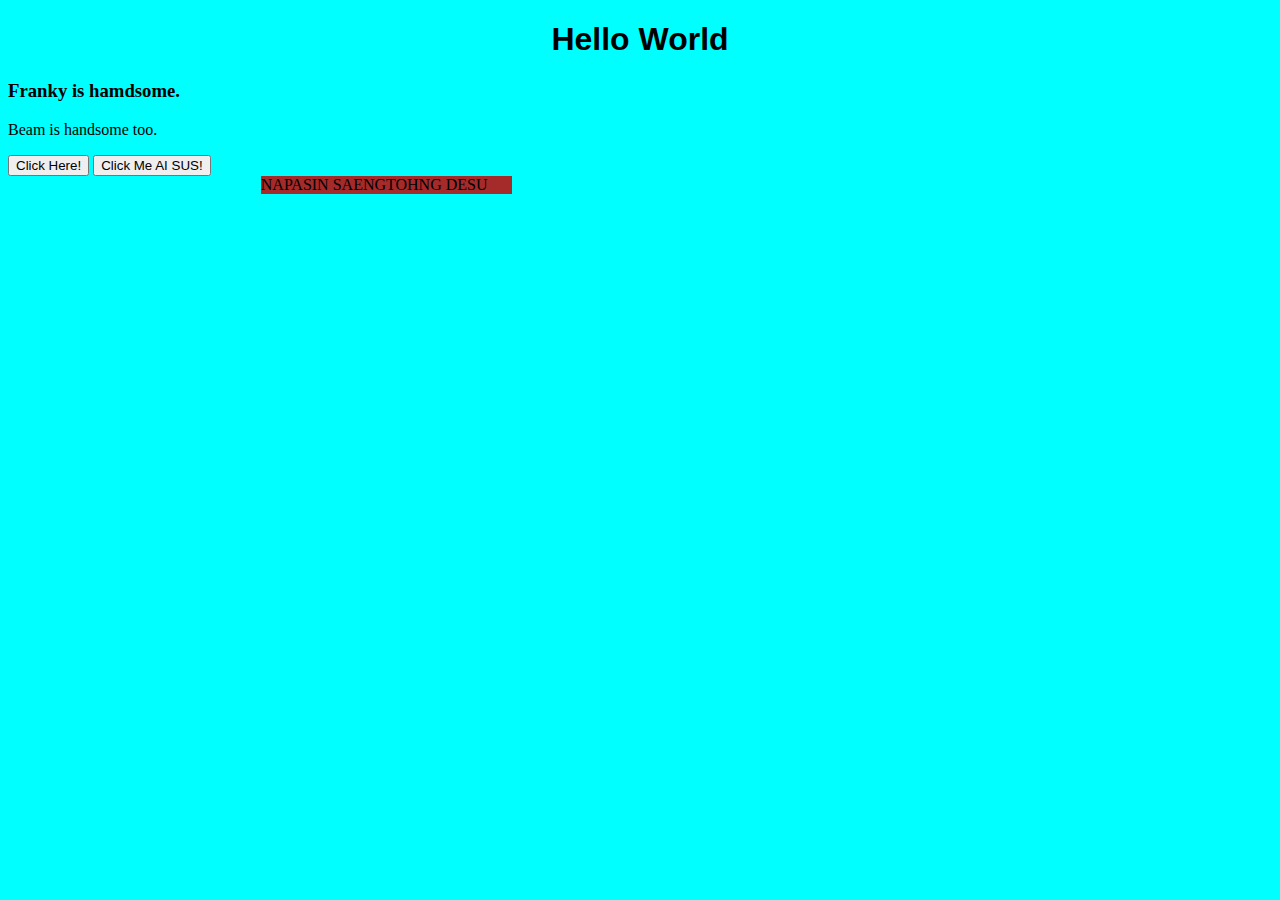
==== Franky/testing HTML/index.html @ f15c45ab "FRANKY" ====
<!DOCTYPE html>
<html>
    <head>
        <link rel="stylesheet" href="style.css">
    </head>
    <body style="background-color: aqua;">
        <h1 class="title" id="title">Hello World</h1>
        <h3>Franky is hamdsome.</h3> 
        <p>Beam is handsome too.</p>
        <button onclick="changeWord()">Click Here!</button>
        <button id="button" onclick="CHangeWord2()">Click Me AI SUS!</button>
        <div style="background-color:brown ; width: 19.89%; margin-left: 20%;">NAPASIN SAENGTOHNG DESU</div>
    </body>
    <script>
        function changeWord()
        {
            document.getElementById("title").innerHTML = "FranKydeSU is Handsome.";
        }
        function CHangeWord2()
        {
            document.getElementById("button").innerHTML = "KUAY";
        }
    </script>
</html>
---- Franky/testing HTML/style.css ----
.title 
{
    text-align: center;
    font-family: 'Franklin Gothic Medium', 'Arial Narrow', Arial, sans-serif;
}
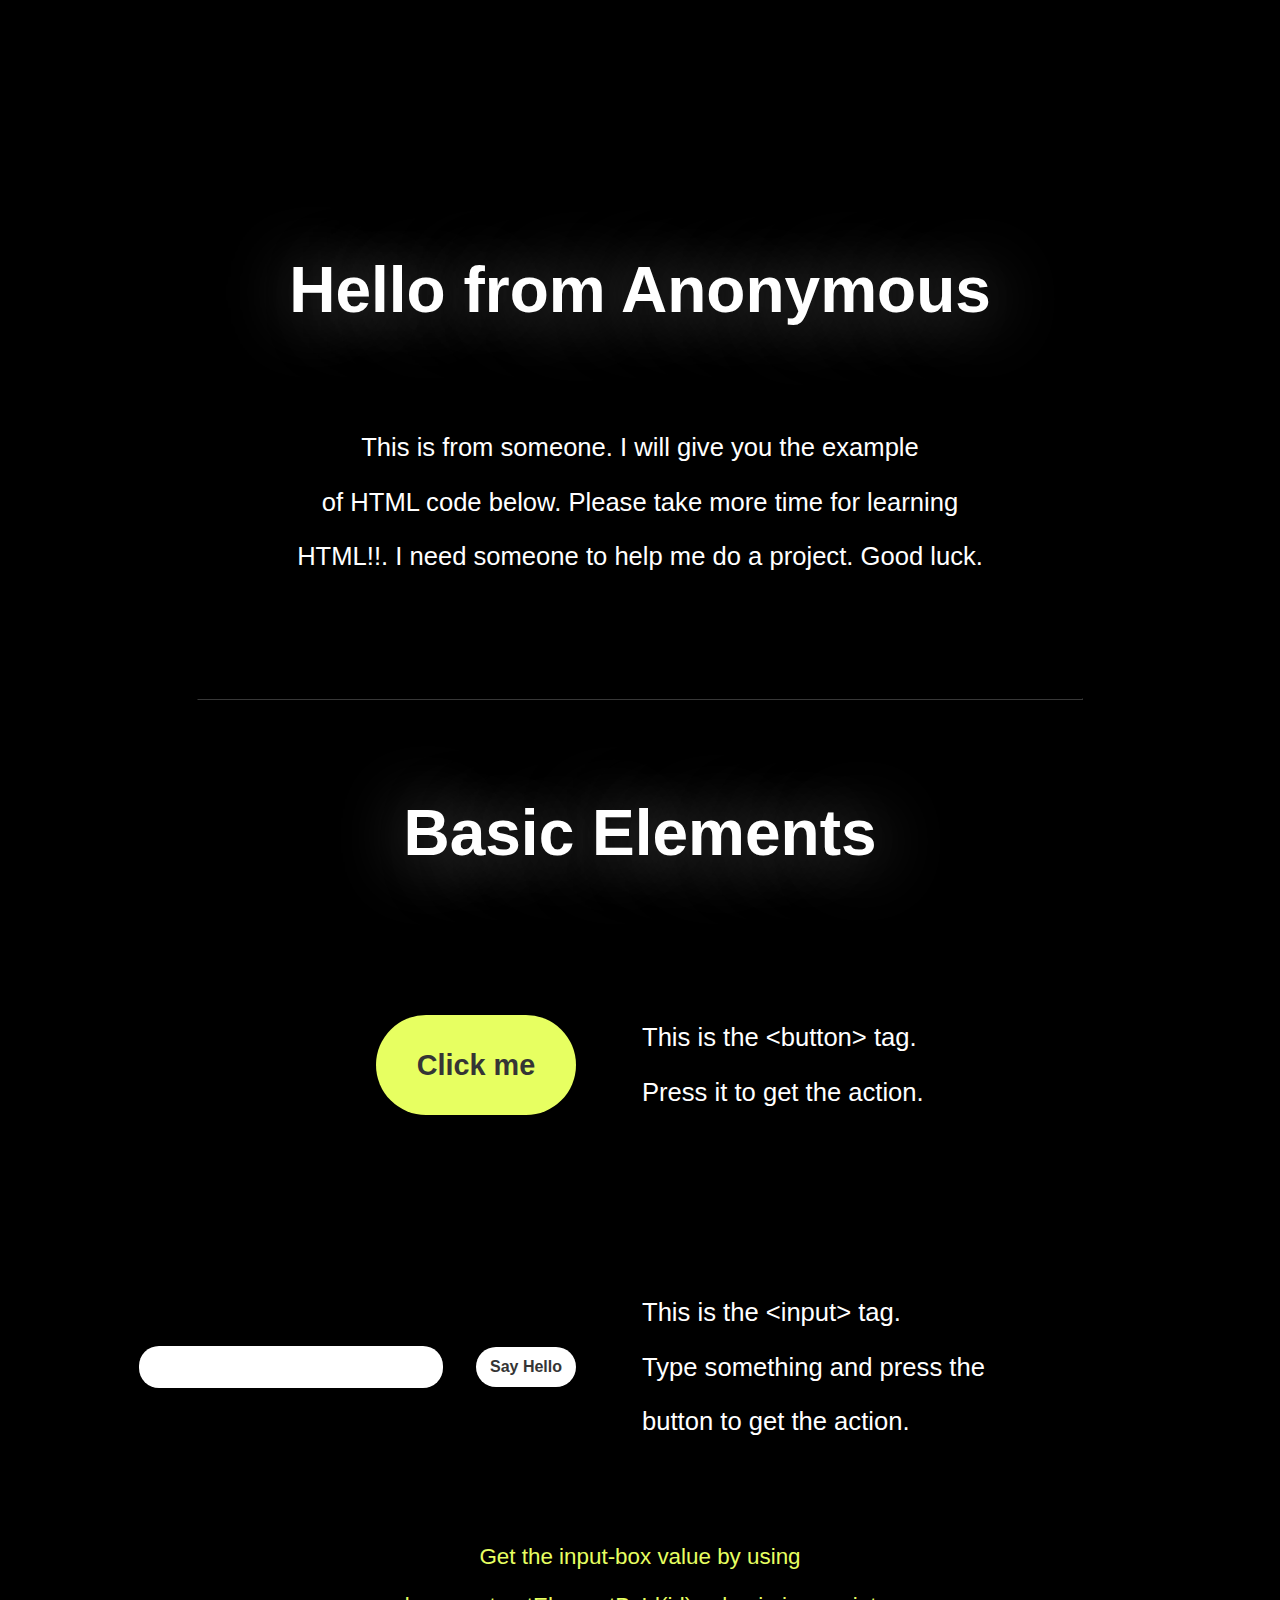
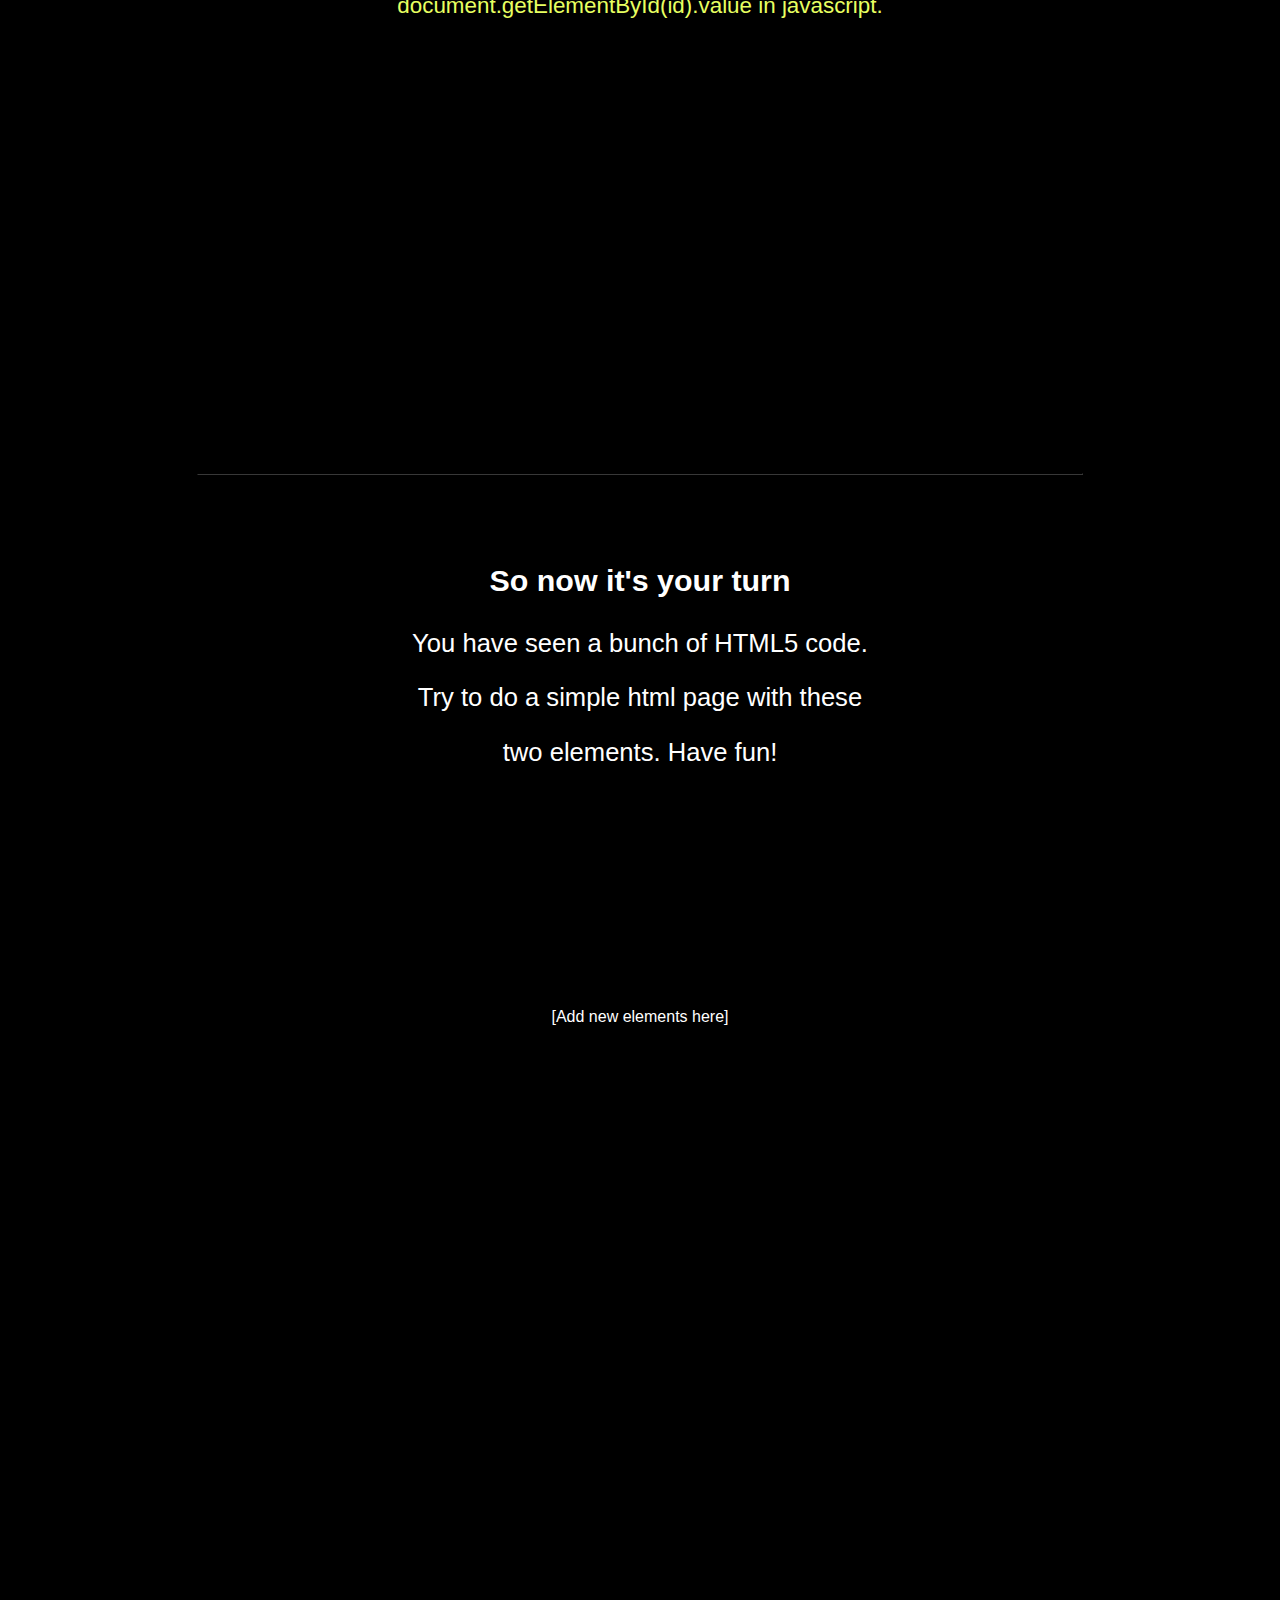
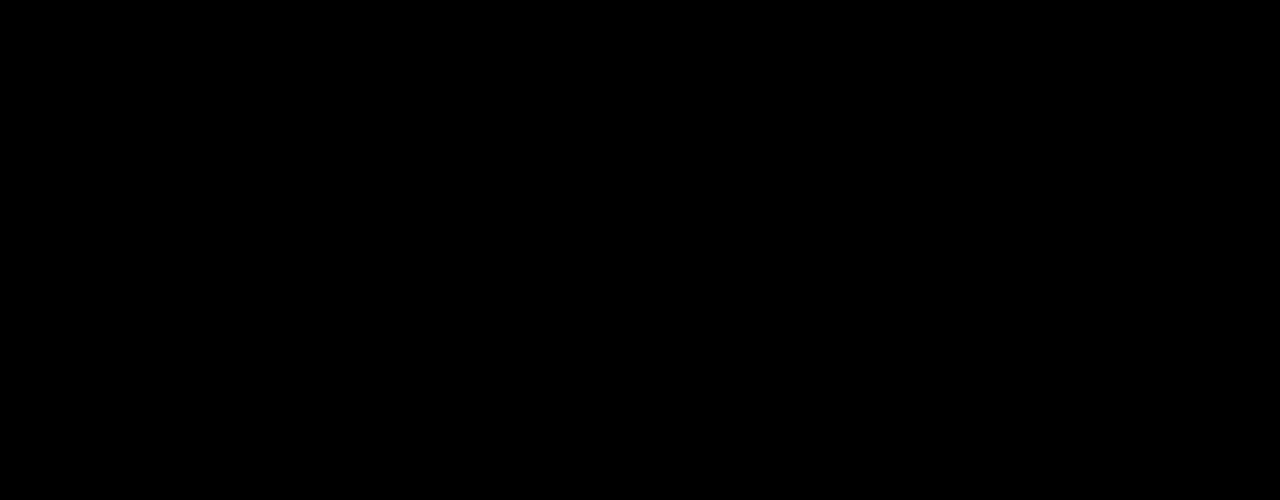
==== commit 974499c6: "Hey Franky" ====
--- a/Franky/testing HTML/index.html
+++ b/Franky/testing HTML/index.html
@@ -3,22 +3,57 @@
     <head>
         <link rel="stylesheet" href="style.css">
     </head>
-    <body style="background-color: aqua;">
-        <h1 class="title" id="title">Hello World</h1>
-        <h3>Franky is hamdsome.</h3> 
-        <p>Beam is handsome too.</p>
-        <button onclick="changeWord()">Click Here!</button>
-        <button id="button" onclick="CHangeWord2()">Click Me AI SUS!</button>
-        <div style="background-color:brown ; width: 19.89%; margin-left: 20%;">NAPASIN SAENGTOHNG DESU</div>
+    <body style="background-color: black;">
+        <h1 class="title" id="title">Hello from Anonymous</h1>
+        <div style="padding-top: 3%">
+            <p class="center-text">This is from someone. I will give you the example</p>
+            <p class="center-text">of HTML code below. Please take more time for learning<br></p>
+            <p class="center-text">HTML!!. I need someone to help me do a project. Good luck.</p>
+        </div> 
+        <hr style="width: 70%; margin-top: 10%; border-color: rgb(56, 56, 56);">
+        <div style="padding-top: 7%"></div>
+        <h1 class="title" id="title" style="margin-top: 0;">Basic Elements</h1>
+        <table style="width: 100%; min-height: 200px;">
+            <tr style="height: 300px;">
+                <td class="font" style="text-align: right; width: 50%; padding-right: 5%">
+                    <button class="button1" onclick="Hello()">Click me</button>
+                </td>
+                <td class="font" style="width: 50%;">
+                    <p class="font" style="font-size: 160%;">This is the &#60;button&#62; tag.</p>
+                    <p class="font" style="font-size: 160%;">Press it to get the action.</p>
+                </td>
+            </tr>
+            <tr style="height: 300px;">
+                <td class="font" style="text-align: right; width: 50%; padding-right: 5%;">
+                    <input type="text" id="input-box" class="input-box">
+                    <button class="button2" onclick="HelloName()" style="width: 100px; height: 40px; margin-left: 5%;">Say Hello</button>
+                </td>
+                <td class="font" style="width: 50%;">
+                    <p class="font" style="font-size: 160%;">This is the &#60;input&#62; tag.</p>
+                    <p class="font" style="font-size: 160%;">Type something and press the </p>
+                    <p class="font" style="font-size: 160%;">button to get the action.</p>
+                </td>
+            </tr>
+        </table>
+        <table style="width: 100%">
+            <tr>
+                <td style="text-align: center;">
+                    <p class="font" style="text-align: center; font-size: 140%; color:  rgb(231, 255, 97); font-weight: lighter;">Get the input-box value by using</p>
+                    <p class="font" style="text-align: center; font-size: 140%; color:  rgb(231, 255, 97); font-weight: lighter">document.getElementById(id).value in javascript.</p>
+                </td>
+            </tr>
+            <tr style="height: 300px;"></tr>
+        </table>
+        <hr style="width: 70%; margin-top: 10%; border-color: rgb(56, 56, 56);">
+        <div style="width: 100%; height: auto; text-align: center; margin-top: 7%;">
+            <p class="font" style="font-size: 190%; font-weight: bold;">So now it's your turn</p>
+            <p class="font" style="font-size: 160%;">You have seen a bunch of HTML5 code.</p>
+            <p class="font" style="font-size: 160%;">Try to do a simple html page with these</p>
+            <p class="font" style="font-size: 160%;">two elements. Have fun!</p>
+        </div>
+        <div style="height: 1100px; width: 100%; text-align: center; padding-top: 200px;">
+            <p class="font" style="font-size: 100%;">[Add new elements here]</p>
+        </div>
     </body>
-    <script>
-        function changeWord()
-        {
-            document.getElementById("title").innerHTML = "FranKydeSU is Handsome.";
-        }
-        function CHangeWord2()
-        {
-            document.getElementById("button").innerHTML = "KUAY";
-        }
-    </script>
+    <script src="script.js"></script>
 </html>
--- a/Franky/testing HTML/style.css
+++ b/Franky/testing HTML/style.css
@@ -1,6 +1,92 @@
 .title 
 {
+    color: rgb(255, 255, 255);
+    margin-top: 20%;
+    font-size: 400%;
+    font-family: Helvetica;
     text-align: center;
-    font-family: 'Franklin Gothic Medium', 'Arial Narrow', Arial, sans-serif;
+    text-shadow: 3px 3px 70px #7a7a7a;
+    box-shadow: 20px;
+    transition: 300ms ease;
 }
 
+.title:hover {
+    transform: scale(1.2);
+    color: rgb(231, 255, 97);
+    text-shadow: 0px 0px 3px rgb(0, 56, 78);
+}
+
+.center-text {
+    font-size: 160%;
+    color: white;
+    font-family: Helvetica;
+    text-align: center;
+    font-weight: medium;
+    transition: 200ms ease;
+
+}
+.center-text:hover {
+    color:rgb(231, 255, 97);
+}
+
+.font {
+    color: white;
+    font-family: Helvetica;
+}
+
+.button1 {
+    font-family: Helvetica;
+    font-size: 180%;
+    font-weight: bold;
+    color: rgb(53, 53, 53);
+    width: 200px;
+    height: 100px;
+    border-radius: 50px;
+    background-color: rgb(231, 255, 97);;
+    border: none;
+    transition: 300ms ease;
+}
+.button1:hover {
+    color: black;
+    transform: scale(1.2);
+}
+
+.button2 {
+    font-family: Helvetica;
+    font-size: 100%;
+    font-weight: bold;
+    color: rgb(53, 53, 53);
+    width: 200px;
+    height: 100px;
+    border-radius: 50px;
+    background-color: white;
+    border: none;
+    transition: 300ms ease;
+}
+.button2:hover {
+    color: black;
+    background-color:rgb(231, 255, 97);;
+    transform: scale(1.2);
+}
+
+
+.input-box {
+    font-family: Helvetica;
+    font-size: 100%;
+    color:darkslategrey;
+    font-weight: lighter;
+    text-align: center;
+    width: 300px;
+    height: 40px;
+    border: none;
+    border-radius: 20px;
+    transition: 300ms ease;
+}
+
+.input-box:focus {
+    transform: scale(1.1);
+}
+
+.font-center {
+    width: 100%;
+}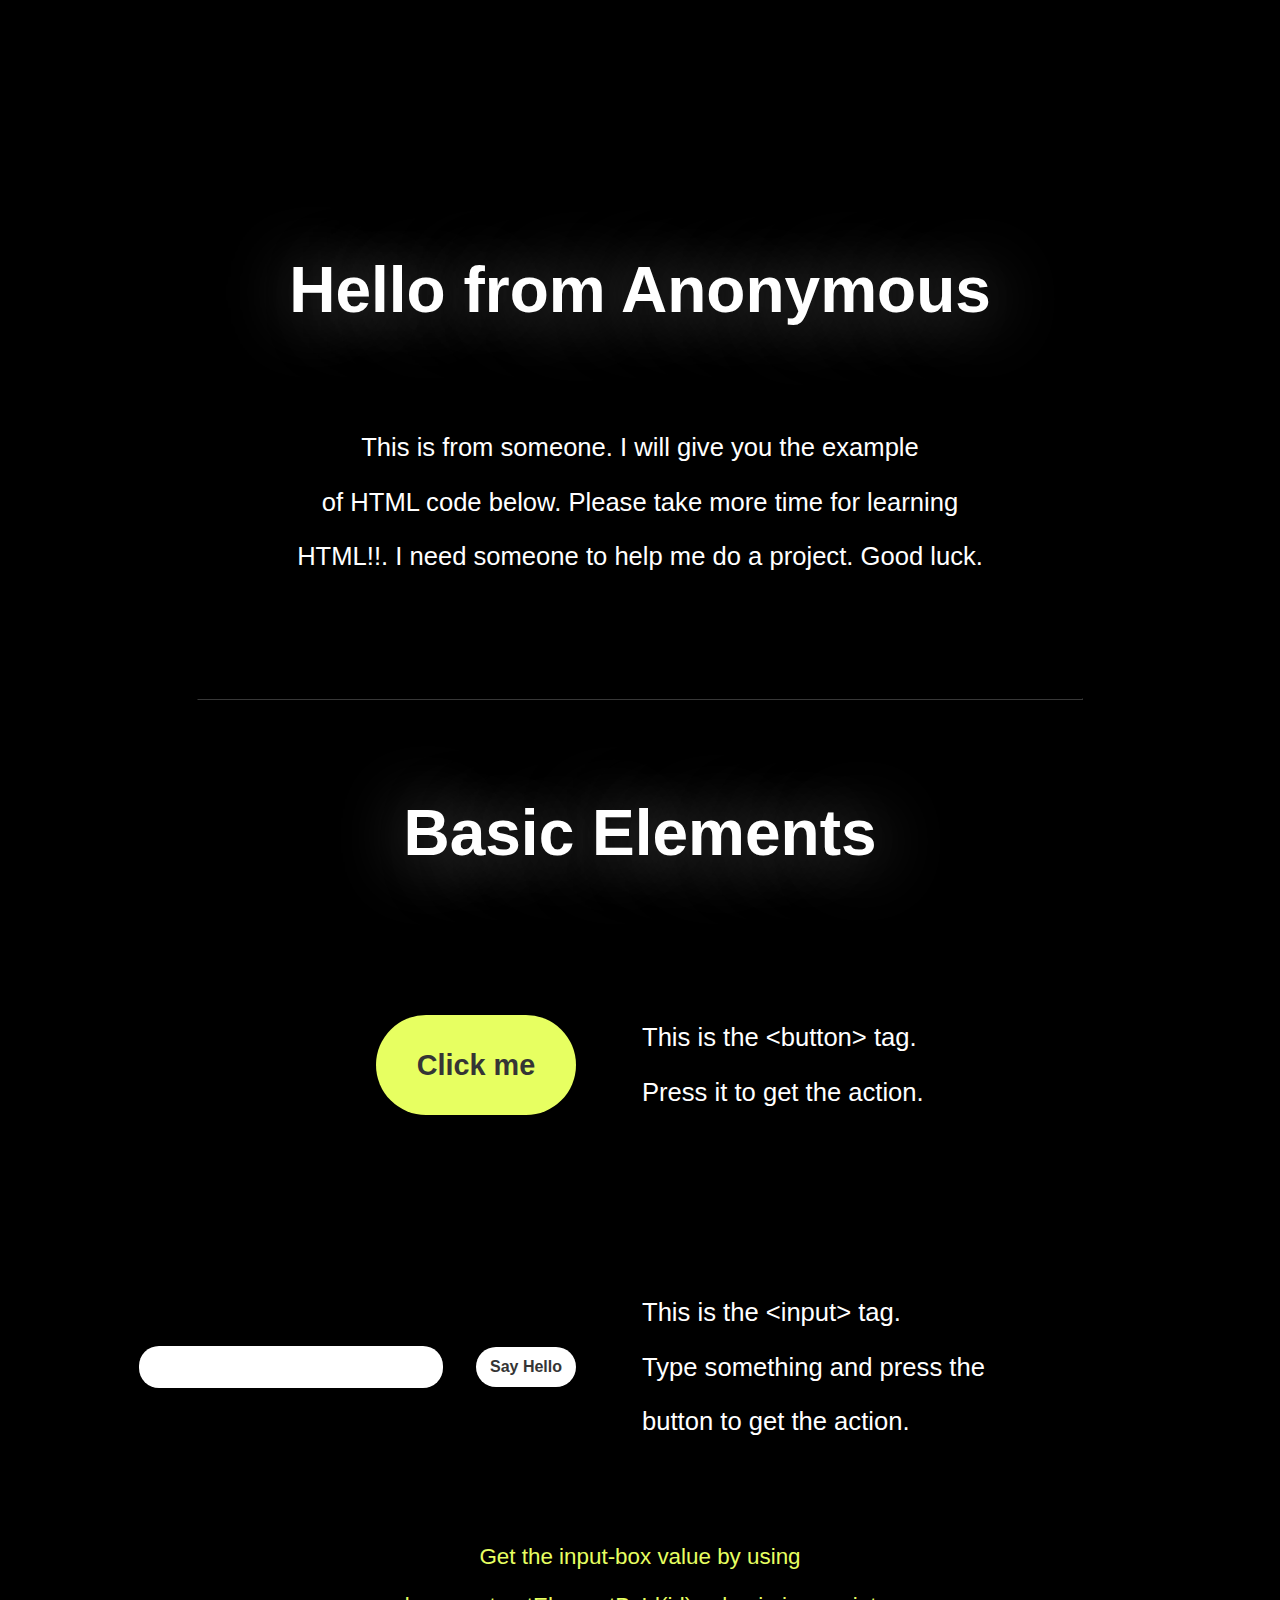
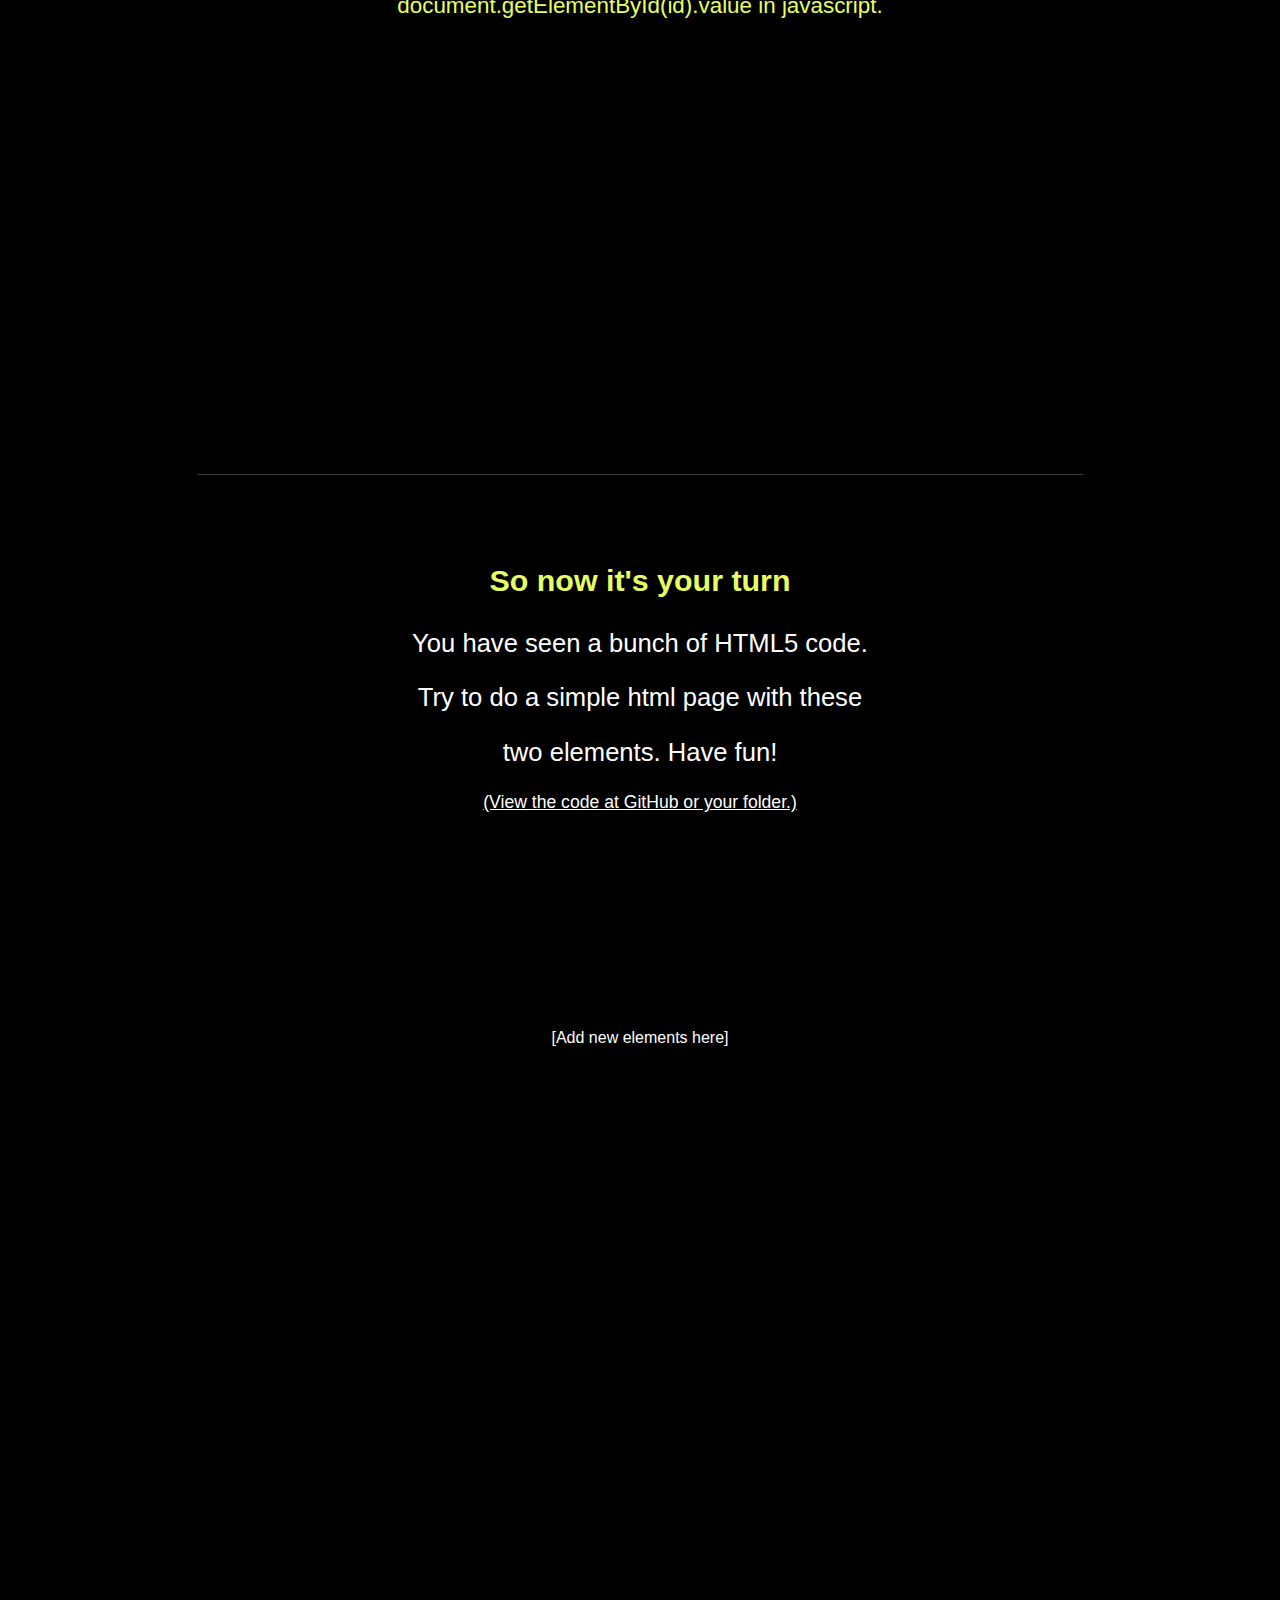
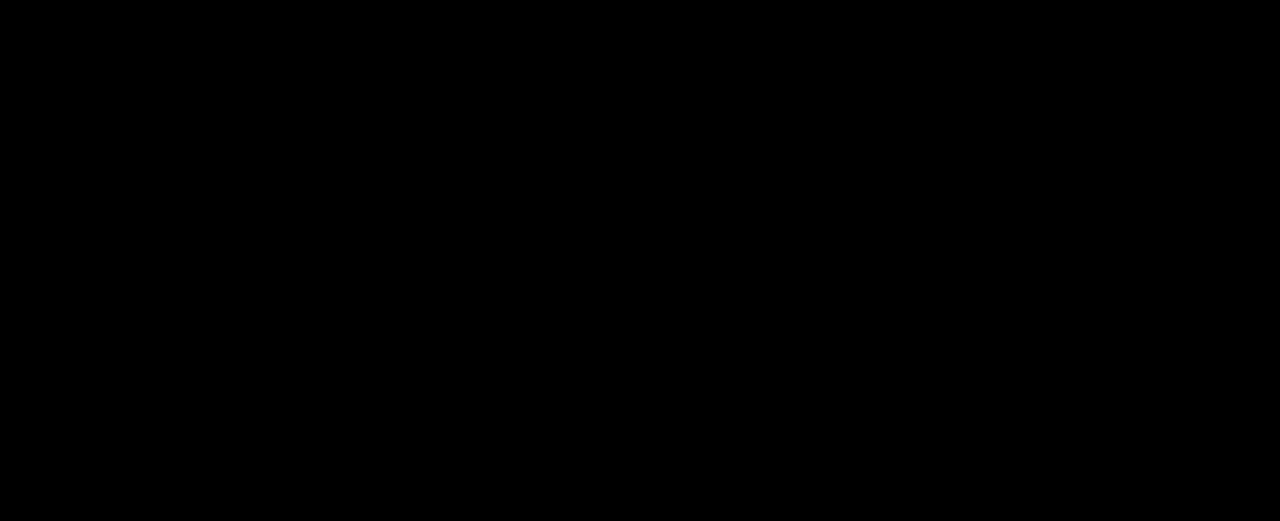
==== commit d5fa9cdf: "New playground" ====
--- a/Franky/testing HTML/index.html
+++ b/Franky/testing HTML/index.html
@@ -46,10 +46,11 @@
         </table>
         <hr style="width: 70%; margin-top: 10%; border-color: rgb(56, 56, 56);">
         <div style="width: 100%; height: auto; text-align: center; margin-top: 7%;">
-            <p class="font" style="font-size: 190%; font-weight: bold;">So now it's your turn</p>
+            <p class="font" style="font-size: 190%; font-weight: bold; color: rgb(231, 255, 97);">So now it's your turn</p>
             <p class="font" style="font-size: 160%;">You have seen a bunch of HTML5 code.</p>
             <p class="font" style="font-size: 160%;">Try to do a simple html page with these</p>
             <p class="font" style="font-size: 160%;">two elements. Have fun!</p>
+            <a class="hfont" style="font-size: 110%; font-weight: lighter;" href="https://github.com/davepokpong/Gangster/tree/main/Franky/testing%20HTML" target="_blank" rel="noreferrer noopener">(View the code at GitHub or your folder.)</a>
         </div>
         <div style="height: 1100px; width: 100%; text-align: center; padding-top: 200px;">
             <p class="font" style="font-size: 100%;">[Add new elements here]</p>
--- a/Franky/testing HTML/style.css
+++ b/Franky/testing HTML/style.css
@@ -32,6 +32,14 @@
 .font {
     color: white;
     font-family: Helvetica;
+}
+.hfont {
+    color: white;
+    font-family: Helvetica;
+    transition: 250ms ease;
+}
+.hfont:hover {
+    color: tomato;
 }
 
 .button1 {
